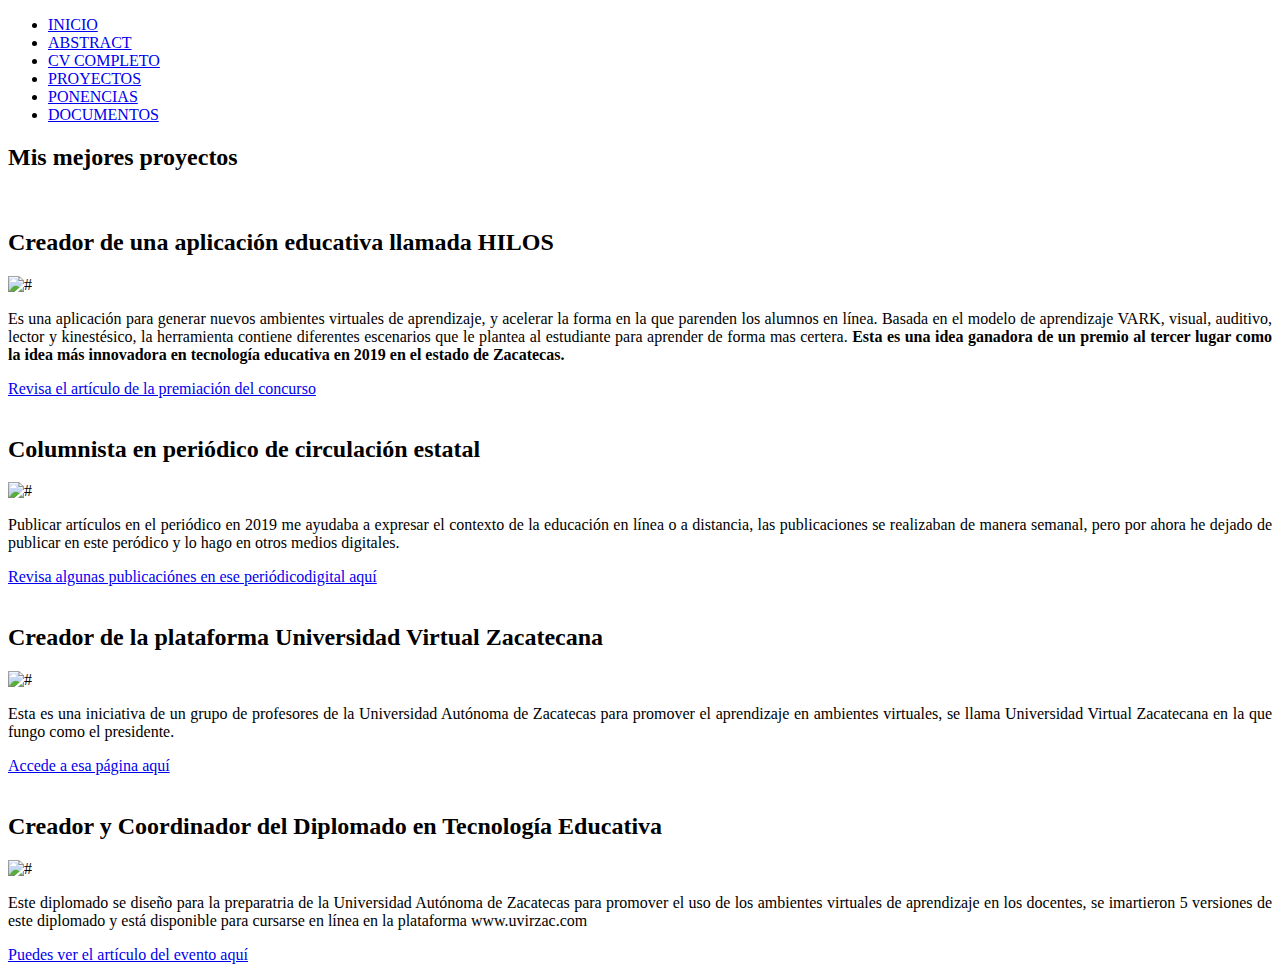
==== proyectos.html @ 9062cfd9 "Add files via upload" ====
<!doctype html>
<html lang="en">

<head>
    <!-- Required meta tags -->
    <meta charset="utf-8">
    <meta name="viewport" content="width=device-width, initial-scale=1, shrink-to-fit=no">
    <title>Proyectos</title>
    <link rel="icon" href="img/favicon.png">
    <!-- Bootstrap CSS -->
    <link rel="stylesheet" href="css/bootstrap.min.css">
    <!-- animate CSS -->
    <link rel="stylesheet" href="css/animate.css">
    <!-- owl carousel CSS -->
    <link rel="stylesheet" href="css/owl.carousel.min.css">
    <!-- themify CSS -->
    <link rel="stylesheet" href="css/themify-icons.css">
    <!-- flaticon CSS -->
    <link rel="stylesheet" href="css/flaticon.css">
    <!-- font awesome CSS -->
    <link rel="stylesheet" href="css/magnific-popup.css">
    <!-- swiper CSS -->
    <link rel="stylesheet" href="css/nice-select.css">
    <link rel="stylesheet" href="css/all.css">
    <!-- style CSS -->
    <link rel="stylesheet" href="css/style.css">
</head>

<body>
    <!--::header part start::-->
    <header class="main_menu home_menu">
        <div class="container">
            <div class="row align-items-center">
                <div class="col-lg-12">
                    <nav class="navbar navbar-expand-lg navbar-light">
                        <div class="collapse navbar-collapse main-menu-item" id="navbarSupportedContent">
                            <ul class="navbar-nav">
                                <li class="nav-item">
                                    <a class="nav-link" href="index.html">INICIO</a>
                                </li>
                                <li class="nav-item">
                                    <a class="nav-link" href="abstract.html">ABSTRACT</a>
                                </li>
                                <li class="nav-item">
                                    <a class="nav-link" href="cvcompleto.html">CV COMPLETO</a>
                                </li>
                                <li class="nav-item">
                                    <a class="nav-link" href="proyectos.html">PROYECTOS</a>
                                </li>
                                <li class="nav-item">
                                    <a class="nav-link" href="ponencias.html">PONENCIAS</a>
                                </li>
                                <li class="nav-item">
                                    <a class="nav-link" href="documentos.html">DOCUMENTOS</a>
                                </li>
                             <!--   <li class="nav-item dropdown">
                                    <a class="nav-link dropdown-toggle" href="blog.html" id="navbarDropdown"
                                        role="button" data-toggle="dropdown" aria-haspopup="true" aria-expanded="false">
                                        Blog
                                    </a>
                                    <div class="dropdown-menu" aria-labelledby="navbarDropdown">
                                        <a class="dropdown-item" href="blog.html"> blog</a>
                                        <a class="dropdown-item" href="single-blog.html">Single blog</a>
                                    </div>
                                </li>
                                <li class="nav-item dropdown">
                                    <a class="nav-link dropdown-toggle" href="blog.html" id="navbarDropdown_1"
                                        role="button" data-toggle="dropdown" aria-haspopup="true" aria-expanded="false">
                                        pages
                                    </a>
                                    <div class="dropdown-menu" aria-labelledby="navbarDropdown_1">
                                        <a class="dropdown-item" href="about.html"> about</a>
                                        <a class="dropdown-item" href="portfolio.html">portfolio</a>
                                        <a class="dropdown-item" href="portfolio_details.html">portfolio details</a>
                                        <a class="dropdown-item" href="elements.html">Elements</a>
                                    </div> 
                                    
                                </li>
                                <li class="nav-item">
                                    <a class="nav-link" href="contact.html"></a>
                                </li>-->
                            </ul>
                        </div>
                        <div class="social_icon">
                            <a href="https://www.facebook.com/danielillopc"><i class="fab fa-facebook-square"></i></a>
                            <a href="https://www.youtube.com/user/danielillopc"><i class="fab fa-youtube"></i></a>
                            <a href="https://twitter.com/Danielillopc"><i class="fab fa-twitter"></i></a>
                            <a href="https://www.linkedin.com/in/daniel-rodriguez-ramos-3a586552"><i class="fab fa-linkedin"></i></a>
                        </div>
                    </nav>
                </div>
            </div>
        </div>
    </header>
    <!-- Header part end-->

    
    <!-- breadcrumb start-->
    <section class="breadcrumb breadcrumb_bg">
        <div class="container">
            <div class="row">
                <div class="col-lg-12">
                    <div class="breadcrumb_iner">
                        <div class="breadcrumb_iner_item">
                            <h2>Mis mejores proyectos</h2>
                        </div>
                    </div>
                </div>
            </div>
        </div>
    </section>
    <!-- breadcrumb start-->
    <br>
    <!-- philosophy part css start -->
    <section class="philosophy_part project_details">
        <div class="container">
            <h2>Creador de una aplicación educativa llamada HILOS</h2>
            <div class="row align-items-center justify-content-between">
                <div class="col-lg-5 col-md-6">
                    <div class="philophy_img">
                        <img src="img/hilos.png" alt="#">
                    </div>
                </div>
                <div class="col-lg-6 col-md-6">
                    <div class="philophy_text">
                        
                        <p ALIGN="justify">Es una aplicación para generar nuevos ambientes virtuales de aprendizaje, y 
                            acelerar la forma en la que parenden los alumnos en línea. Basada en el modelo de aprendizaje VARK, visual, auditivo, lector y kinestésico, la herramienta contiene
                        diferentes escenarios que le plantea al estudiante para aprender de forma mas certera. <b> Esta es una idea ganadora de un premio 
                        al tercer lugar como la idea más innovadora en tecnología educativa en 2019 en el estado de Zacatecas.</b></p>
                           <a href="http://ntrzacatecas.com/2019/12/10/todo-un-exito-la-gran-final-de-startup-zacatecas-2019/">Revisa el artículo de la premiación del concurso</a>                     
                    </div>
                </div>
            </div>
        </div>
    </section>
    <!-- philosophy part end -->
    <br>
     <!-- philosophy part css start -->
     <section class="philosophy_part project_details">
        <div class="container">
            <h2>Columnista en periódico de circulación estatal</h2>
            <div class="row align-items-center justify-content-between">
                <div class="col-lg-5 col-md-6">
                    <div class="philophy_img">
                        <img src="img/ecodiario.png" alt="#">
                    </div>
                </div>
                <div class="col-lg-6 col-md-6">
                    <div class="philophy_text">
                        
                        <p ALIGN="justify">Publicar artículos en el periódico en 2019 me ayudaba a expresar el contexto de la educación en línea o a distancia, las publicaciones se realizaban de manera semanal, pero por ahora he dejado de publicar en este peródico y lo hago en otros medios digitales.</p>
                           <a href="https://www.ecodiario.com.mx/tecnologia-educativa-universidades-virtuales/">Revisa algunas publicaciónes en ese periódicodigital aquí</a>                     
                    </div>
                </div>
            </div>
        </div>
    </section>
    <!-- philosophy part end -->
    <br>
        <!-- philosophy part css start -->
        <section class="philosophy_part project_details">
            <div class="container">
                <h2>Creador de la plataforma Universidad Virtual Zacatecana</h2>
                <div class="row align-items-center justify-content-between">
                    <div class="col-lg-5 col-md-6">
                        <div class="philophy_img">
                            <img src="img/uvirzac.png" alt="#">
                        </div>
                    </div>
                    <div class="col-lg-6 col-md-6">
                        <div class="philophy_text">
                            
                            <p ALIGN="justify">Esta es una iniciativa de un grupo de profesores de la Universidad Autónoma de Zacatecas para promover el aprendizaje en ambientes virtuales, se llama Universidad Virtual Zacatecana en la que fungo como el presidente. </p>
                               <a href="http://www.uvirzac.com">Accede a esa página aquí</a>                     
                        </div>
                    </div>
                </div>
            </div>
        </section>
        <!-- philosophy part end -->
        <br>
        <!-- philosophy part css start -->
        <section class="philosophy_part project_details">
            <div class="container">
                <h2>Creador y Coordinador del Diplomado en Tecnología Educativa</h2>
                <div class="row align-items-center justify-content-between">
                    <div class="col-lg-5 col-md-6">
                        <div class="philophy_img">
                            <img src="img/diplomado.jpg" alt="#">
                        </div>
                    </div>
                    <div class="col-lg-6 col-md-6">
                        <div class="philophy_text">
                            
                            <p ALIGN="justify">Este diplomado se diseño para la preparatria de la Universidad Autónoma de Zacatecas para promover el uso de los ambientes virtuales de aprendizaje en los docentes, se imartieron 5 versiones de este diplomado y está disponible para cursarse en línea en la plataforma www.uvirzac.com </p>
                               <a href="http://uap.uaz.edu.mx/portal/node/202">Puedes ver el artículo del evento aquí</a>                     
                        </div>
                    </div>
                </div>
            </div>
        </section>
        <!-- philosophy part end -->
  

    <!-- jquery plugins here-->
    <script src="js/jquery-1.12.1.min.js"></script>
    <!-- popper js -->
    <script src="js/popper.min.js"></script>
    <!-- bootstrap js -->
    <script src="js/bootstrap.min.js"></script>
    <!-- easing js -->
    <script src="js/jquery.magnific-popup.js"></script>
    <!-- masonry js -->
    <script src="js/masonry.pkgd.js"></script>
    <!-- particles js -->
    <script src="js/owl.carousel.min.js"></script>

    <script src="js/jquery.nice-select.min.js"></script>
    <!-- custom js -->
    <script src="js/custom.js"></script>
</body>

</html>
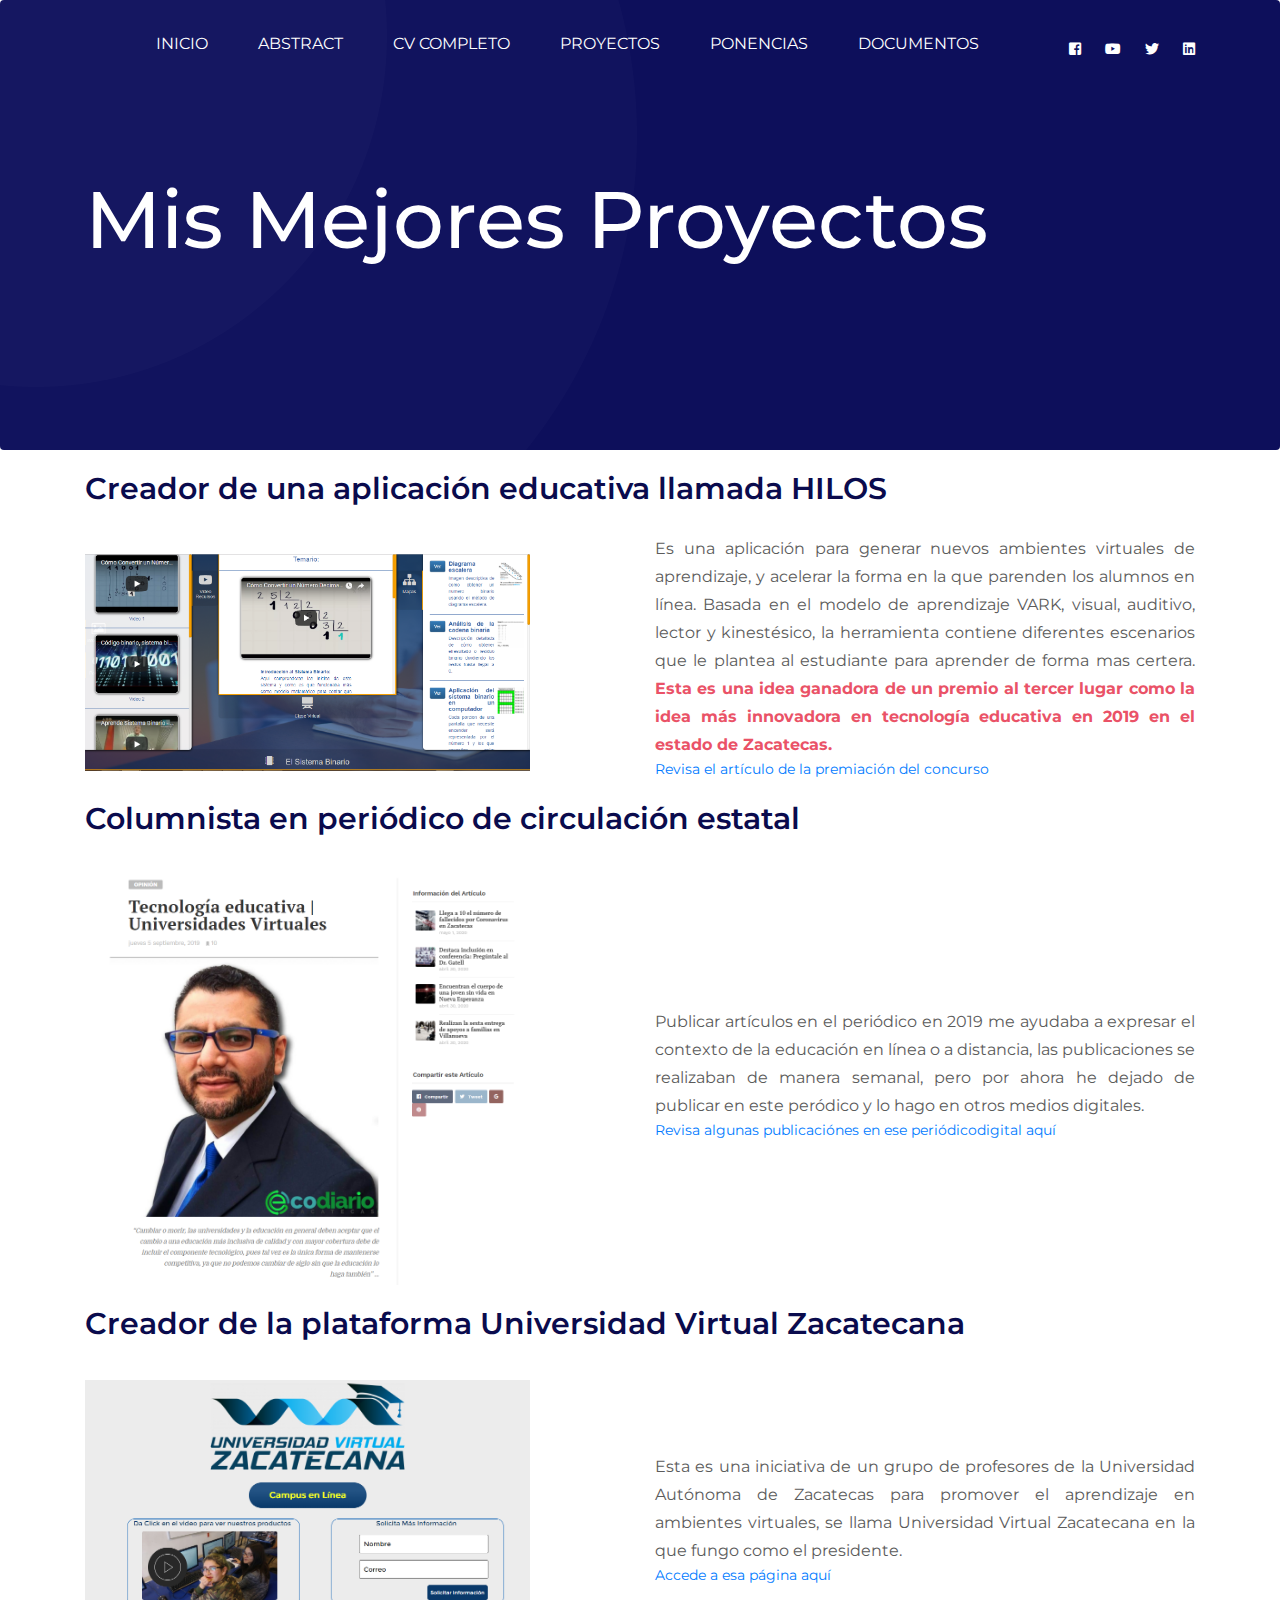
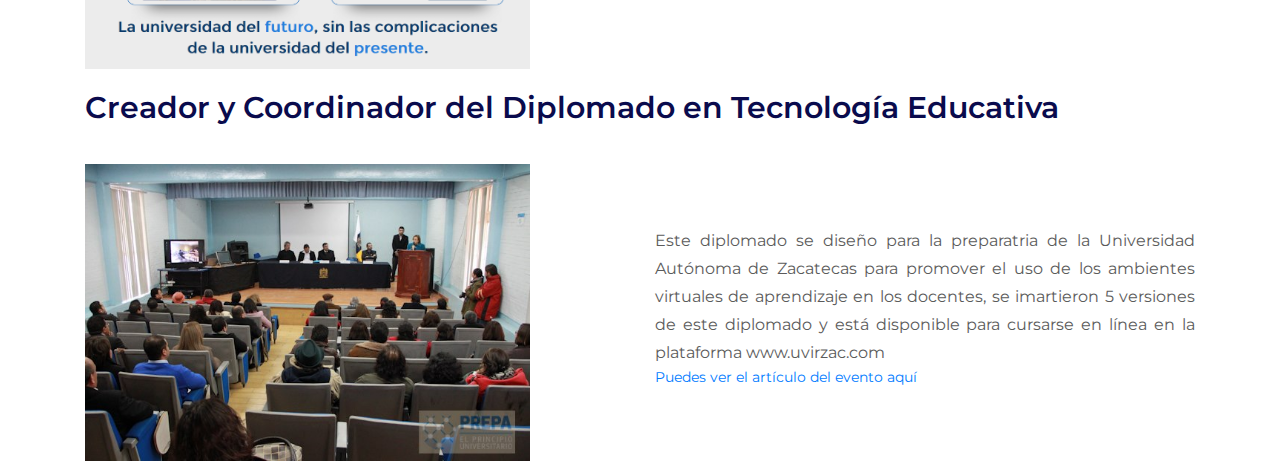
==== commit 13b9c452: "Add files via upload" ====
--- a/proyectos.html
+++ b/proyectos.html
@@ -118,7 +118,7 @@
             <div class="row align-items-center justify-content-between">
                 <div class="col-lg-5 col-md-6">
                     <div class="philophy_img">
-                        <img src="img/hilos.png" alt="#">
+                        <img src="img/hilos.PNG" alt="#">
                     </div>
                 </div>
                 <div class="col-lg-6 col-md-6">
@@ -143,7 +143,7 @@
             <div class="row align-items-center justify-content-between">
                 <div class="col-lg-5 col-md-6">
                     <div class="philophy_img">
-                        <img src="img/ecodiario.png" alt="#">
+                        <img src="img/ecodiario.PNG" alt="#">
                     </div>
                 </div>
                 <div class="col-lg-6 col-md-6">
@@ -165,7 +165,7 @@
                 <div class="row align-items-center justify-content-between">
                     <div class="col-lg-5 col-md-6">
                         <div class="philophy_img">
-                            <img src="img/uvirzac.png" alt="#">
+                            <img src="img/uvirzac.PNG" alt="#">
                         </div>
                     </div>
                     <div class="col-lg-6 col-md-6">
@@ -202,7 +202,7 @@
         </section>
         <!-- philosophy part end -->
   
-
+       
     <!-- jquery plugins here-->
     <script src="js/jquery-1.12.1.min.js"></script>
     <!-- popper js -->
--- a/css/themify-icons.css
+++ b/css/themify-icons.css
@@ -0,0 +1,1081 @@
+@font-face {
+	font-family: 'themify';
+	src:url('../fonts/themify.eot?-fvbane');
+	src:url('../fonts/themify.eot?#iefix-fvbane') format('embedded-opentype'),
+		url('../fonts/themify.woff?-fvbane') format('woff'),
+		url('../fonts/themify.ttf?-fvbane') format('truetype'),
+		url('../fonts/themify.svg?-fvbane#themify') format('svg');
+	font-weight: normal;
+	font-style: normal;
+}
+
+[class^="ti-"], [class*=" ti-"] {
+	font-family: 'themify';
+	speak: none;
+	font-style: normal;
+	font-weight: normal;
+	font-variant: normal;
+	text-transform: none;
+	line-height: 1;
+
+	/* Better Font Rendering =========== */
+	-webkit-font-smoothing: antialiased;
+	-moz-osx-font-smoothing: grayscale;
+}
+
+.ti-wand:before {
+	content: "\e600";
+}
+.ti-volume:before {
+	content: "\e601";
+}
+.ti-user:before {
+	content: "\e602";
+}
+.ti-unlock:before {
+	content: "\e603";
+}
+.ti-unlink:before {
+	content: "\e604";
+}
+.ti-trash:before {
+	content: "\e605";
+}
+.ti-thought:before {
+	content: "\e606";
+}
+.ti-target:before {
+	content: "\e607";
+}
+.ti-tag:before {
+	content: "\e608";
+}
+.ti-tablet:before {
+	content: "\e609";
+}
+.ti-star:before {
+	content: "\e60a";
+}
+.ti-spray:before {
+	content: "\e60b";
+}
+.ti-signal:before {
+	content: "\e60c";
+}
+.ti-shopping-cart:before {
+	content: "\e60d";
+}
+.ti-shopping-cart-full:before {
+	content: "\e60e";
+}
+.ti-settings:before {
+	content: "\e60f";
+}
+.ti-search:before {
+	content: "\e610";
+}
+.ti-zoom-in:before {
+	content: "\e611";
+}
+.ti-zoom-out:before {
+	content: "\e612";
+}
+.ti-cut:before {
+	content: "\e613";
+}
+.ti-ruler:before {
+	content: "\e614";
+}
+.ti-ruler-pencil:before {
+	content: "\e615";
+}
+.ti-ruler-alt:before {
+	content: "\e616";
+}
+.ti-bookmark:before {
+	content: "\e617";
+}
+.ti-bookmark-alt:before {
+	content: "\e618";
+}
+.ti-reload:before {
+	content: "\e619";
+}
+.ti-plus:before {
+	content: "\e61a";
+}
+.ti-pin:before {
+	content: "\e61b";
+}
+.ti-pencil:before {
+	content: "\e61c";
+}
+.ti-pencil-alt:before {
+	content: "\e61d";
+}
+.ti-paint-roller:before {
+	content: "\e61e";
+}
+.ti-paint-bucket:before {
+	content: "\e61f";
+}
+.ti-na:before {
+	content: "\e620";
+}
+.ti-mobile:before {
+	content: "\e621";
+}
+.ti-minus:before {
+	content: "\e622";
+}
+.ti-medall:before {
+	content: "\e623";
+}
+.ti-medall-alt:before {
+	content: "\e624";
+}
+.ti-marker:before {
+	content: "\e625";
+}
+.ti-marker-alt:before {
+	content: "\e626";
+}
+.ti-arrow-up:before {
+	content: "\e627";
+}
+.ti-arrow-right:before {
+	content: "\e628";
+}
+.ti-arrow-left:before {
+	content: "\e629";
+}
+.ti-arrow-down:before {
+	content: "\e62a";
+}
+.ti-lock:before {
+	content: "\e62b";
+}
+.ti-location-arrow:before {
+	content: "\e62c";
+}
+.ti-link:before {
+	content: "\e62d";
+}
+.ti-layout:before {
+	content: "\e62e";
+}
+.ti-layers:before {
+	content: "\e62f";
+}
+.ti-layers-alt:before {
+	content: "\e630";
+}
+.ti-key:before {
+	content: "\e631";
+}
+.ti-import:before {
+	content: "\e632";
+}
+.ti-image:before {
+	content: "\e633";
+}
+.ti-heart:before {
+	content: "\e634";
+}
+.ti-heart-broken:before {
+	content: "\e635";
+}
+.ti-hand-stop:before {
+	content: "\e636";
+}
+.ti-hand-open:before {
+	content: "\e637";
+}
+.ti-hand-drag:before {
+	content: "\e638";
+}
+.ti-folder:before {
+	content: "\e639";
+}
+.ti-flag:before {
+	content: "\e63a";
+}
+.ti-flag-alt:before {
+	content: "\e63b";
+}
+.ti-flag-alt-2:before {
+	content: "\e63c";
+}
+.ti-eye:before {
+	content: "\e63d";
+}
+.ti-export:before {
+	content: "\e63e";
+}
+.ti-exchange-vertical:before {
+	content: "\e63f";
+}
+.ti-desktop:before {
+	content: "\e640";
+}
+.ti-cup:before {
+	content: "\e641";
+}
+.ti-crown:before {
+	content: "\e642";
+}
+.ti-comments:before {
+	content: "\e643";
+}
+.ti-comment:before {
+	content: "\e644";
+}
+.ti-comment-alt:before {
+	content: "\e645";
+}
+.ti-close:before {
+	content: "\e646";
+}
+.ti-clip:before {
+	content: "\e647";
+}
+.ti-angle-up:before {
+	content: "\e648";
+}
+.ti-angle-right:before {
+	content: "\e649";
+}
+.ti-angle-left:before {
+	content: "\e64a";
+}
+.ti-angle-down:before {
+	content: "\e64b";
+}
+.ti-check:before {
+	content: "\e64c";
+}
+.ti-check-box:before {
+	content: "\e64d";
+}
+.ti-camera:before {
+	content: "\e64e";
+}
+.ti-announcement:before {
+	content: "\e64f";
+}
+.ti-brush:before {
+	content: "\e650";
+}
+.ti-briefcase:before {
+	content: "\e651";
+}
+.ti-bolt:before {
+	content: "\e652";
+}
+.ti-bolt-alt:before {
+	content: "\e653";
+}
+.ti-blackboard:before {
+	content: "\e654";
+}
+.ti-bag:before {
+	content: "\e655";
+}
+.ti-move:before {
+	content: "\e656";
+}
+.ti-arrows-vertical:before {
+	content: "\e657";
+}
+.ti-arrows-horizontal:before {
+	content: "\e658";
+}
+.ti-fullscreen:before {
+	content: "\e659";
+}
+.ti-arrow-top-right:before {
+	content: "\e65a";
+}
+.ti-arrow-top-left:before {
+	content: "\e65b";
+}
+.ti-arrow-circle-up:before {
+	content: "\e65c";
+}
+.ti-arrow-circle-right:before {
+	content: "\e65d";
+}
+.ti-arrow-circle-left:before {
+	content: "\e65e";
+}
+.ti-arrow-circle-down:before {
+	content: "\e65f";
+}
+.ti-angle-double-up:before {
+	content: "\e660";
+}
+.ti-angle-double-right:before {
+	content: "\e661";
+}
+.ti-angle-double-left:before {
+	content: "\e662";
+}
+.ti-angle-double-down:before {
+	content: "\e663";
+}
+.ti-zip:before {
+	content: "\e664";
+}
+.ti-world:before {
+	content: "\e665";
+}
+.ti-wheelchair:before {
+	content: "\e666";
+}
+.ti-view-list:before {
+	content: "\e667";
+}
+.ti-view-list-alt:before {
+	content: "\e668";
+}
+.ti-view-grid:before {
+	content: "\e669";
+}
+.ti-uppercase:before {
+	content: "\e66a";
+}
+.ti-upload:before {
+	content: "\e66b";
+}
+.ti-underline:before {
+	content: "\e66c";
+}
+.ti-truck:before {
+	content: "\e66d";
+}
+.ti-timer:before {
+	content: "\e66e";
+}
+.ti-ticket:before {
+	content: "\e66f";
+}
+.ti-thumb-up:before {
+	content: "\e670";
+}
+.ti-thumb-down:before {
+	content: "\e671";
+}
+.ti-text:before {
+	content: "\e672";
+}
+.ti-stats-up:before {
+	content: "\e673";
+}
+.ti-stats-down:before {
+	content: "\e674";
+}
+.ti-split-v:before {
+	content: "\e675";
+}
+.ti-split-h:before {
+	content: "\e676";
+}
+.ti-smallcap:before {
+	content: "\e677";
+}
+.ti-shine:before {
+	content: "\e678";
+}
+.ti-shift-right:before {
+	content: "\e679";
+}
+.ti-shift-left:before {
+	content: "\e67a";
+}
+.ti-shield:before {
+	content: "\e67b";
+}
+.ti-notepad:before {
+	content: "\e67c";
+}
+.ti-server:before {
+	content: "\e67d";
+}
+.ti-quote-right:before {
+	content: "\e67e";
+}
+.ti-quote-left:before {
+	content: "\e67f";
+}
+.ti-pulse:before {
+	content: "\e680";
+}
+.ti-printer:before {
+	content: "\e681";
+}
+.ti-power-off:before {
+	content: "\e682";
+}
+.ti-plug:before {
+	content: "\e683";
+}
+.ti-pie-chart:before {
+	content: "\e684";
+}
+.ti-paragraph:before {
+	content: "\e685";
+}
+.ti-panel:before {
+	content: "\e686";
+}
+.ti-package:before {
+	content: "\e687";
+}
+.ti-music:before {
+	content: "\e688";
+}
+.ti-music-alt:before {
+	content: "\e689";
+}
+.ti-mouse:before {
+	content: "\e68a";
+}
+.ti-mouse-alt:before {
+	content: "\e68b";
+}
+.ti-money:before {
+	content: "\e68c";
+}
+.ti-microphone:before {
+	content: "\e68d";
+}
+.ti-menu:before {
+	content: "\e68e";
+}
+.ti-menu-alt:before {
+	content: "\e68f";
+}
+.ti-map:before {
+	content: "\e690";
+}
+.ti-map-alt:before {
+	content: "\e691";
+}
+.ti-loop:before {
+	content: "\e692";
+}
+.ti-location-pin:before {
+	content: "\e693";
+}
+.ti-list:before {
+	content: "\e694";
+}
+.ti-light-bulb:before {
+	content: "\e695";
+}
+.ti-Italic:before {
+	content: "\e696";
+}
+.ti-info:before {
+	content: "\e697";
+}
+.ti-infinite:before {
+	content: "\e698";
+}
+.ti-id-badge:before {
+	content: "\e699";
+}
+.ti-hummer:before {
+	content: "\e69a";
+}
+.ti-home:before {
+	content: "\e69b";
+}
+.ti-help:before {
+	content: "\e69c";
+}
+.ti-headphone:before {
+	content: "\e69d";
+}
+.ti-harddrives:before {
+	content: "\e69e";
+}
+.ti-harddrive:before {
+	content: "\e69f";
+}
+.ti-gift:before {
+	content: "\e6a0";
+}
+.ti-game:before {
+	content: "\e6a1";
+}
+.ti-filter:before {
+	content: "\e6a2";
+}
+.ti-files:before {
+	content: "\e6a3";
+}
+.ti-file:before {
+	content: "\e6a4";
+}
+.ti-eraser:before {
+	content: "\e6a5";
+}
+.ti-envelope:before {
+	content: "\e6a6";
+}
+.ti-download:before {
+	content: "\e6a7";
+}
+.ti-direction:before {
+	content: "\e6a8";
+}
+.ti-direction-alt:before {
+	content: "\e6a9";
+}
+.ti-dashboard:before {
+	content: "\e6aa";
+}
+.ti-control-stop:before {
+	content: "\e6ab";
+}
+.ti-control-shuffle:before {
+	content: "\e6ac";
+}
+.ti-control-play:before {
+	content: "\e6ad";
+}
+.ti-control-pause:before {
+	content: "\e6ae";
+}
+.ti-control-forward:before {
+	content: "\e6af";
+}
+.ti-control-backward:before {
+	content: "\e6b0";
+}
+.ti-cloud:before {
+	content: "\e6b1";
+}
+.ti-cloud-up:before {
+	content: "\e6b2";
+}
+.ti-cloud-down:before {
+	content: "\e6b3";
+}
+.ti-clipboard:before {
+	content: "\e6b4";
+}
+.ti-car:before {
+	content: "\e6b5";
+}
+.ti-calendar:before {
+	content: "\e6b6";
+}
+.ti-book:before {
+	content: "\e6b7";
+}
+.ti-bell:before {
+	content: "\e6b8";
+}
+.ti-basketball:before {
+	content: "\e6b9";
+}
+.ti-bar-chart:before {
+	content: "\e6ba";
+}
+.ti-bar-chart-alt:before {
+	content: "\e6bb";
+}
+.ti-back-right:before {
+	content: "\e6bc";
+}
+.ti-back-left:before {
+	content: "\e6bd";
+}
+.ti-arrows-corner:before {
+	content: "\e6be";
+}
+.ti-archive:before {
+	content: "\e6bf";
+}
+.ti-anchor:before {
+	content: "\e6c0";
+}
+.ti-align-right:before {
+	content: "\e6c1";
+}
+.ti-align-left:before {
+	content: "\e6c2";
+}
+.ti-align-justify:before {
+	content: "\e6c3";
+}
+.ti-align-center:before {
+	content: "\e6c4";
+}
+.ti-alert:before {
+	content: "\e6c5";
+}
+.ti-alarm-clock:before {
+	content: "\e6c6";
+}
+.ti-agenda:before {
+	content: "\e6c7";
+}
+.ti-write:before {
+	content: "\e6c8";
+}
+.ti-window:before {
+	content: "\e6c9";
+}
+.ti-widgetized:before {
+	content: "\e6ca";
+}
+.ti-widget:before {
+	content: "\e6cb";
+}
+.ti-widget-alt:before {
+	content: "\e6cc";
+}
+.ti-wallet:before {
+	content: "\e6cd";
+}
+.ti-video-clapper:before {
+	content: "\e6ce";
+}
+.ti-video-camera:before {
+	content: "\e6cf";
+}
+.ti-vector:before {
+	content: "\e6d0";
+}
+.ti-themify-logo:before {
+	content: "\e6d1";
+}
+.ti-themify-favicon:before {
+	content: "\e6d2";
+}
+.ti-themify-favicon-alt:before {
+	content: "\e6d3";
+}
+.ti-support:before {
+	content: "\e6d4";
+}
+.ti-stamp:before {
+	content: "\e6d5";
+}
+.ti-split-v-alt:before {
+	content: "\e6d6";
+}
+.ti-slice:before {
+	content: "\e6d7";
+}
+.ti-shortcode:before {
+	content: "\e6d8";
+}
+.ti-shift-right-alt:before {
+	content: "\e6d9";
+}
+.ti-shift-left-alt:before {
+	content: "\e6da";
+}
+.ti-ruler-alt-2:before {
+	content: "\e6db";
+}
+.ti-receipt:before {
+	content: "\e6dc";
+}
+.ti-pin2:before {
+	content: "\e6dd";
+}
+.ti-pin-alt:before {
+	content: "\e6de";
+}
+.ti-pencil-alt2:before {
+	content: "\e6df";
+}
+.ti-palette:before {
+	content: "\e6e0";
+}
+.ti-more:before {
+	content: "\e6e1";
+}
+.ti-more-alt:before {
+	content: "\e6e2";
+}
+.ti-microphone-alt:before {
+	content: "\e6e3";
+}
+.ti-magnet:before {
+	content: "\e6e4";
+}
+.ti-line-double:before {
+	content: "\e6e5";
+}
+.ti-line-dotted:before {
+	content: "\e6e6";
+}
+.ti-line-dashed:before {
+	content: "\e6e7";
+}
+.ti-layout-width-full:before {
+	content: "\e6e8";
+}
+.ti-layout-width-default:before {
+	content: "\e6e9";
+}
+.ti-layout-width-default-alt:before {
+	content: "\e6ea";
+}
+.ti-layout-tab:before {
+	content: "\e6eb";
+}
+.ti-layout-tab-window:before {
+	content: "\e6ec";
+}
+.ti-layout-tab-v:before {
+	content: "\e6ed";
+}
+.ti-layout-tab-min:before {
+	content: "\e6ee";
+}
+.ti-layout-slider:before {
+	content: "\e6ef";
+}
+.ti-layout-slider-alt:before {
+	content: "\e6f0";
+}
+.ti-layout-sidebar-right:before {
+	content: "\e6f1";
+}
+.ti-layout-sidebar-none:before {
+	content: "\e6f2";
+}
+.ti-layout-sidebar-left:before {
+	content: "\e6f3";
+}
+.ti-layout-placeholder:before {
+	content: "\e6f4";
+}
+.ti-layout-menu:before {
+	content: "\e6f5";
+}
+.ti-layout-menu-v:before {
+	content: "\e6f6";
+}
+.ti-layout-menu-separated:before {
+	content: "\e6f7";
+}
+.ti-layout-menu-full:before {
+	content: "\e6f8";
+}
+.ti-layout-media-right-alt:before {
+	content: "\e6f9";
+}
+.ti-layout-media-right:before {
+	content: "\e6fa";
+}
+.ti-layout-media-overlay:before {
+	content: "\e6fb";
+}
+.ti-layout-media-overlay-alt:before {
+	content: "\e6fc";
+}
+.ti-layout-media-overlay-alt-2:before {
+	content: "\e6fd";
+}
+.ti-layout-media-left-alt:before {
+	content: "\e6fe";
+}
+.ti-layout-media-left:before {
+	content: "\e6ff";
+}
+.ti-layout-media-center-alt:before {
+	content: "\e700";
+}
+.ti-layout-media-center:before {
+	content: "\e701";
+}
+.ti-layout-list-thumb:before {
+	content: "\e702";
+}
+.ti-layout-list-thumb-alt:before {
+	content: "\e703";
+}
+.ti-layout-list-post:before {
+	content: "\e704";
+}
+.ti-layout-list-large-image:before {
+	content: "\e705";
+}
+.ti-layout-line-solid:before {
+	content: "\e706";
+}
+.ti-layout-grid4:before {
+	content: "\e707";
+}
+.ti-layout-grid3:before {
+	content: "\e708";
+}
+.ti-layout-grid2:before {
+	content: "\e709";
+}
+.ti-layout-grid2-thumb:before {
+	content: "\e70a";
+}
+.ti-layout-cta-right:before {
+	content: "\e70b";
+}
+.ti-layout-cta-left:before {
+	content: "\e70c";
+}
+.ti-layout-cta-center:before {
+	content: "\e70d";
+}
+.ti-layout-cta-btn-right:before {
+	content: "\e70e";
+}
+.ti-layout-cta-btn-left:before {
+	content: "\e70f";
+}
+.ti-layout-column4:before {
+	content: "\e710";
+}
+.ti-layout-column3:before {
+	content: "\e711";
+}
+.ti-layout-column2:before {
+	content: "\e712";
+}
+.ti-layout-accordion-separated:before {
+	content: "\e713";
+}
+.ti-layout-accordion-merged:before {
+	content: "\e714";
+}
+.ti-layout-accordion-list:before {
+	content: "\e715";
+}
+.ti-ink-pen:before {
+	content: "\e716";
+}
+.ti-info-alt:before {
+	content: "\e717";
+}
+.ti-help-alt:before {
+	content: "\e718";
+}
+.ti-headphone-alt:before {
+	content: "\e719";
+}
+.ti-hand-point-up:before {
+	content: "\e71a";
+}
+.ti-hand-point-right:before {
+	content: "\e71b";
+}
+.ti-hand-point-left:before {
+	content: "\e71c";
+}
+.ti-hand-point-down:before {
+	content: "\e71d";
+}
+.ti-gallery:before {
+	content: "\e71e";
+}
+.ti-face-smile:before {
+	content: "\e71f";
+}
+.ti-face-sad:before {
+	content: "\e720";
+}
+.ti-credit-card:before {
+	content: "\e721";
+}
+.ti-control-skip-forward:before {
+	content: "\e722";
+}
+.ti-control-skip-backward:before {
+	content: "\e723";
+}
+.ti-control-record:before {
+	content: "\e724";
+}
+.ti-control-eject:before {
+	content: "\e725";
+}
+.ti-comments-smiley:before {
+	content: "\e726";
+}
+.ti-brush-alt:before {
+	content: "\e727";
+}
+.ti-youtube:before {
+	content: "\e728";
+}
+.ti-vimeo:before {
+	content: "\e729";
+}
+.ti-twitter:before {
+	content: "\e72a";
+}
+.ti-time:before {
+	content: "\e72b";
+}
+.ti-tumblr:before {
+	content: "\e72c";
+}
+.ti-skype:before {
+	content: "\e72d";
+}
+.ti-share:before {
+	content: "\e72e";
+}
+.ti-share-alt:before {
+	content: "\e72f";
+}
+.ti-rocket:before {
+	content: "\e730";
+}
+.ti-pinterest:before {
+	content: "\e731";
+}
+.ti-new-window:before {
+	content: "\e732";
+}
+.ti-microsoft:before {
+	content: "\e733";
+}
+.ti-list-ol:before {
+	content: "\e734";
+}
+.ti-linkedin:before {
+	content: "\e735";
+}
+.ti-layout-sidebar-2:before {
+	content: "\e736";
+}
+.ti-layout-grid4-alt:before {
+	content: "\e737";
+}
+.ti-layout-grid3-alt:before {
+	content: "\e738";
+}
+.ti-layout-grid2-alt:before {
+	content: "\e739";
+}
+.ti-layout-column4-alt:before {
+	content: "\e73a";
+}
+.ti-layout-column3-alt:before {
+	content: "\e73b";
+}
+.ti-layout-column2-alt:before {
+	content: "\e73c";
+}
+.ti-instagram:before {
+	content: "\e73d";
+}
+.ti-google:before {
+	content: "\e73e";
+}
+.ti-github:before {
+	content: "\e73f";
+}
+.ti-flickr:before {
+	content: "\e740";
+}
+.ti-facebook:before {
+	content: "\e741";
+}
+.ti-dropbox:before {
+	content: "\e742";
+}
+.ti-dribbble:before {
+	content: "\e743";
+}
+.ti-apple:before {
+	content: "\e744";
+}
+.ti-android:before {
+	content: "\e745";
+}
+.ti-save:before {
+	content: "\e746";
+}
+.ti-save-alt:before {
+	content: "\e747";
+}
+.ti-yahoo:before {
+	content: "\e748";
+}
+.ti-wordpress:before {
+	content: "\e749";
+}
+.ti-vimeo-alt:before {
+	content: "\e74a";
+}
+.ti-twitter-alt:before {
+	content: "\e74b";
+}
+.ti-tumblr-alt:before {
+	content: "\e74c";
+}
+.ti-trello:before {
+	content: "\e74d";
+}
+.ti-stack-overflow:before {
+	content: "\e74e";
+}
+.ti-soundcloud:before {
+	content: "\e74f";
+}
+.ti-sharethis:before {
+	content: "\e750";
+}
+.ti-sharethis-alt:before {
+	content: "\e751";
+}
+.ti-reddit:before {
+	content: "\e752";
+}
+.ti-pinterest-alt:before {
+	content: "\e753";
+}
+.ti-microsoft-alt:before {
+	content: "\e754";
+}
+.ti-linux:before {
+	content: "\e755";
+}
+.ti-jsfiddle:before {
+	content: "\e756";
+}
+.ti-joomla:before {
+	content: "\e757";
+}
+.ti-html5:before {
+	content: "\e758";
+}
+.ti-flickr-alt:before {
+	content: "\e759";
+}
+.ti-email:before {
+	content: "\e75a";
+}
+.ti-drupal:before {
+	content: "\e75b";
+}
+.ti-dropbox-alt:before {
+	content: "\e75c";
+}
+.ti-css3:before {
+	content: "\e75d";
+}
+.ti-rss:before {
+	content: "\e75e";
+}
+.ti-rss-alt:before {
+	content: "\e75f";
+}
--- a/css/flaticon.css
+++ b/css/flaticon.css
@@ -0,0 +1,33 @@
+	/*
+  	Flaticon icon font: Flaticon
+  	Creation date: 23/07/2019 12:47
+  	*/
+
+@font-face {
+  font-family: "Flaticon";
+  src: url("../fonts/Flaticon.eot");
+  src: url("../fonts/Flaticon.eot?#iefix") format("embedded-opentype"),
+       url("../fonts/Flaticon.woff2") format("woff2"),
+       url("../fonts/Flaticon.woff") format("woff"),
+       url("../fonts/Flaticon.ttf") format("truetype"),
+       url("../fonts/Flaticon.svg#Flaticon") format("svg");
+  font-weight: normal;
+  font-style: normal;
+}
+
+@media screen and (-webkit-min-device-pixel-ratio:0) {
+  @font-face {
+    font-family: "Flaticon";
+    src: url("./Flaticon.svg#Flaticon") format("svg");
+  }
+}
+
+[class^="flaticon-"]:before, [class*=" flaticon-"]:before,
+[class^="flaticon-"]:after, [class*=" flaticon-"]:after {   
+  font-family: Flaticon;
+  font-style: normal;
+}
+
+.flaticon-layers:before { content: "\f100"; }
+.flaticon-design:before { content: "\f101"; }
+.flaticon-speaker:before { content: "\f102"; }--- a/css/nice-select.css
+++ b/css/nice-select.css
@@ -0,0 +1,138 @@
+.nice-select {
+  -webkit-tap-highlight-color: transparent;
+  background-color: #fff;
+  border-radius: 5px;
+  border: solid 1px #e8e8e8;
+  box-sizing: border-box;
+  clear: both;
+  cursor: pointer;
+  display: block;
+  float: left;
+  font-family: inherit;
+  font-size: 14px;
+  font-weight: normal;
+  height: 42px;
+  line-height: 40px;
+  outline: none;
+  padding-left: 18px;
+  padding-right: 30px;
+  position: relative;
+  text-align: left !important;
+  -webkit-transition: all 0.2s ease-in-out;
+  transition: all 0.2s ease-in-out;
+  -webkit-user-select: none;
+     -moz-user-select: none;
+      -ms-user-select: none;
+          user-select: none;
+  white-space: nowrap;
+  width: auto; }
+  .nice-select:hover {
+    border-color: #dbdbdb; }
+  .nice-select:active, .nice-select.open, .nice-select:focus {
+    border-color: #999; }
+  .nice-select:after {
+    border-bottom: 2px solid #999;
+    border-right: 2px solid #999;
+    content: '';
+    display: block;
+    height: 10px;
+    margin-top: -4px;
+    pointer-events: none;
+    position: absolute;
+    right: 12px;
+    top: 50%;
+    -webkit-transform-origin: 66% 66%;
+        -ms-transform-origin: 66% 66%;
+            transform-origin: 66% 66%;
+    -webkit-transform: rotate(45deg);
+        -ms-transform: rotate(45deg);
+            transform: rotate(45deg);
+    -webkit-transition: all 0.15s ease-in-out;
+    transition: all 0.15s ease-in-out;
+    width: 10px; }
+  .nice-select.open:after {
+    -webkit-transform: rotate(-135deg);
+        -ms-transform: rotate(-135deg);
+            transform: rotate(-135deg); }
+  .nice-select.open .list {
+    opacity: 1;
+    pointer-events: auto;
+    -webkit-transform: scale(1) translateY(0);
+        -ms-transform: scale(1) translateY(0);
+            transform: scale(1) translateY(0); }
+  .nice-select.disabled {
+    border-color: #ededed;
+    color: #999;
+    pointer-events: none; }
+    .nice-select.disabled:after {
+      border-color: #cccccc; }
+  .nice-select.wide {
+    width: 100%; }
+    .nice-select.wide .list {
+      left: 0 !important;
+      right: 0 !important; }
+  .nice-select.right {
+    float: right; }
+    .nice-select.right .list {
+      left: auto;
+      right: 0; }
+  .nice-select.small {
+    font-size: 12px;
+    height: 36px;
+    line-height: 34px; }
+    .nice-select.small:after {
+      height: 4px;
+      width: 4px; }
+    .nice-select.small .option {
+      line-height: 34px;
+      min-height: 34px; }
+  .nice-select .list {
+    background-color: #fff;
+    border-radius: 5px;
+    box-shadow: 0 0 0 1px rgba(68, 68, 68, 0.11);
+    box-sizing: border-box;
+    margin-top: 4px;
+    opacity: 0;
+    overflow: hidden;
+    padding: 0;
+    pointer-events: none;
+    position: absolute;
+    top: 100%;
+    left: 0;
+    -webkit-transform-origin: 50% 0;
+        -ms-transform-origin: 50% 0;
+            transform-origin: 50% 0;
+    -webkit-transform: scale(0.75) translateY(-21px);
+        -ms-transform: scale(0.75) translateY(-21px);
+            transform: scale(0.75) translateY(-21px);
+    -webkit-transition: all 0.2s cubic-bezier(0.5, 0, 0, 1.25), opacity 0.15s ease-out;
+    transition: all 0.2s cubic-bezier(0.5, 0, 0, 1.25), opacity 0.15s ease-out;
+    z-index: 9; }
+    .nice-select .list:hover .option:not(:hover) {
+      background-color: transparent !important; }
+  .nice-select .option {
+    cursor: pointer;
+    font-weight: 400;
+    line-height: 40px;
+    list-style: none;
+    min-height: 40px;
+    outline: none;
+    padding-left: 18px;
+    padding-right: 29px;
+    text-align: left;
+    -webkit-transition: all 0.2s;
+    transition: all 0.2s; }
+    .nice-select .option:hover, .nice-select .option.focus, .nice-select .option.selected.focus {
+      background-color: #f6f6f6; }
+    .nice-select .option.selected {
+      font-weight: bold; }
+    .nice-select .option.disabled {
+      background-color: transparent;
+      color: #999;
+      cursor: default; }
+
+.no-csspointerevents .nice-select .list {
+  display: none; }
+
+.no-csspointerevents .nice-select.open .list {
+  display: block; }
--- a/css/all.css
+++ b/css/all.css
@@ -0,0 +1,4329 @@
+/*!
+ * Font Awesome Free 5.8.1 by @fontawesome - https://fontawesome.com
+ * License - https://fontawesome.com/license/free (Icons: CC BY 4.0, Fonts: SIL OFL 1.1, Code: MIT License)
+ */
+.fa,
+.fas,
+.far,
+.fal,
+.fab {
+  -moz-osx-font-smoothing: grayscale;
+  -webkit-font-smoothing: antialiased;
+  display: inline-block;
+  font-style: normal;
+  font-variant: normal;
+  text-rendering: auto;
+  line-height: 1; }
+
+.fa-lg {
+  font-size: 1.33333em;
+  line-height: 0.75em;
+  vertical-align: -.0667em; }
+
+.fa-xs {
+  font-size: .75em; }
+
+.fa-sm {
+  font-size: .875em; }
+
+.fa-1x {
+  font-size: 1em; }
+
+.fa-2x {
+  font-size: 2em; }
+
+.fa-3x {
+  font-size: 3em; }
+
+.fa-4x {
+  font-size: 4em; }
+
+.fa-5x {
+  font-size: 5em; }
+
+.fa-6x {
+  font-size: 6em; }
+
+.fa-7x {
+  font-size: 7em; }
+
+.fa-8x {
+  font-size: 8em; }
+
+.fa-9x {
+  font-size: 9em; }
+
+.fa-10x {
+  font-size: 10em; }
+
+.fa-fw {
+  text-align: center;
+  width: 1.25em; }
+
+.fa-ul {
+  list-style-type: none;
+  margin-left: 2.5em;
+  padding-left: 0; }
+  .fa-ul > li {
+    position: relative; }
+
+.fa-li {
+  left: -2em;
+  position: absolute;
+  text-align: center;
+  width: 2em;
+  line-height: inherit; }
+
+.fa-border {
+  border: solid 0.08em #eee;
+  border-radius: .1em;
+  padding: .2em .25em .15em; }
+
+.fa-pull-left {
+  float: left; }
+
+.fa-pull-right {
+  float: right; }
+
+.fa.fa-pull-left,
+.fas.fa-pull-left,
+.far.fa-pull-left,
+.fal.fa-pull-left,
+.fab.fa-pull-left {
+  margin-right: .3em; }
+
+.fa.fa-pull-right,
+.fas.fa-pull-right,
+.far.fa-pull-right,
+.fal.fa-pull-right,
+.fab.fa-pull-right {
+  margin-left: .3em; }
+
+.fa-spin {
+  -webkit-animation: fa-spin 2s infinite linear;
+          animation: fa-spin 2s infinite linear; }
+
+.fa-pulse {
+  -webkit-animation: fa-spin 1s infinite steps(8);
+          animation: fa-spin 1s infinite steps(8); }
+
+@-webkit-keyframes fa-spin {
+  0% {
+    -webkit-transform: rotate(0deg);
+            transform: rotate(0deg); }
+  100% {
+    -webkit-transform: rotate(360deg);
+            transform: rotate(360deg); } }
+
+@keyframes fa-spin {
+  0% {
+    -webkit-transform: rotate(0deg);
+            transform: rotate(0deg); }
+  100% {
+    -webkit-transform: rotate(360deg);
+            transform: rotate(360deg); } }
+
+.fa-rotate-90 {
+  -ms-filter: "progid:DXImageTransform.Microsoft.BasicImage(rotation=1)";
+  -webkit-transform: rotate(90deg);
+          transform: rotate(90deg); }
+
+.fa-rotate-180 {
+  -ms-filter: "progid:DXImageTransform.Microsoft.BasicImage(rotation=2)";
+  -webkit-transform: rotate(180deg);
+          transform: rotate(180deg); }
+
+.fa-rotate-270 {
+  -ms-filter: "progid:DXImageTransform.Microsoft.BasicImage(rotation=3)";
+  -webkit-transform: rotate(270deg);
+          transform: rotate(270deg); }
+
+.fa-flip-horizontal {
+  -ms-filter: "progid:DXImageTransform.Microsoft.BasicImage(rotation=0, mirror=1)";
+  -webkit-transform: scale(-1, 1);
+          transform: scale(-1, 1); }
+
+.fa-flip-vertical {
+  -ms-filter: "progid:DXImageTransform.Microsoft.BasicImage(rotation=2, mirror=1)";
+  -webkit-transform: scale(1, -1);
+          transform: scale(1, -1); }
+
+.fa-flip-both, .fa-flip-horizontal.fa-flip-vertical {
+  -ms-filter: "progid:DXImageTransform.Microsoft.BasicImage(rotation=2, mirror=1)";
+  -webkit-transform: scale(-1, -1);
+          transform: scale(-1, -1); }
+
+:root .fa-rotate-90,
+:root .fa-rotate-180,
+:root .fa-rotate-270,
+:root .fa-flip-horizontal,
+:root .fa-flip-vertical,
+:root .fa-flip-both {
+  -webkit-filter: none;
+          filter: none; }
+
+.fa-stack {
+  display: inline-block;
+  height: 2em;
+  line-height: 2em;
+  position: relative;
+  vertical-align: middle;
+  width: 2.5em; }
+
+.fa-stack-1x,
+.fa-stack-2x {
+  left: 0;
+  position: absolute;
+  text-align: center;
+  width: 100%; }
+
+.fa-stack-1x {
+  line-height: inherit; }
+
+.fa-stack-2x {
+  font-size: 2em; }
+
+.fa-inverse {
+  color: #fff; }
+
+/* Font Awesome uses the Unicode Private Use Area (PUA) to ensure screen
+readers do not read off random characters that represent icons */
+.fa-500px:before {
+  content: "\f26e"; }
+
+.fa-accessible-icon:before {
+  content: "\f368"; }
+
+.fa-accusoft:before {
+  content: "\f369"; }
+
+.fa-acquisitions-incorporated:before {
+  content: "\f6af"; }
+
+.fa-ad:before {
+  content: "\f641"; }
+
+.fa-address-book:before {
+  content: "\f2b9"; }
+
+.fa-address-card:before {
+  content: "\f2bb"; }
+
+.fa-adjust:before {
+  content: "\f042"; }
+
+.fa-adn:before {
+  content: "\f170"; }
+
+.fa-adobe:before {
+  content: "\f778"; }
+
+.fa-adversal:before {
+  content: "\f36a"; }
+
+.fa-affiliatetheme:before {
+  content: "\f36b"; }
+
+.fa-air-freshener:before {
+  content: "\f5d0"; }
+
+.fa-airbnb:before {
+  content: "\f834"; }
+
+.fa-algolia:before {
+  content: "\f36c"; }
+
+.fa-align-center:before {
+  content: "\f037"; }
+
+.fa-align-justify:before {
+  content: "\f039"; }
+
+.fa-align-left:before {
+  content: "\f036"; }
+
+.fa-align-right:before {
+  content: "\f038"; }
+
+.fa-alipay:before {
+  content: "\f642"; }
+
+.fa-allergies:before {
+  content: "\f461"; }
+
+.fa-amazon:before {
+  content: "\f270"; }
+
+.fa-amazon-pay:before {
+  content: "\f42c"; }
+
+.fa-ambulance:before {
+  content: "\f0f9"; }
+
+.fa-american-sign-language-interpreting:before {
+  content: "\f2a3"; }
+
+.fa-amilia:before {
+  content: "\f36d"; }
+
+.fa-anchor:before {
+  content: "\f13d"; }
+
+.fa-android:before {
+  content: "\f17b"; }
+
+.fa-angellist:before {
+  content: "\f209"; }
+
+.fa-angle-double-down:before {
+  content: "\f103"; }
+
+.fa-angle-double-left:before {
+  content: "\f100"; }
+
+.fa-angle-double-right:before {
+  content: "\f101"; }
+
+.fa-angle-double-up:before {
+  content: "\f102"; }
+
+.fa-angle-down:before {
+  content: "\f107"; }
+
+.fa-angle-left:before {
+  content: "\f104"; }
+
+.fa-angle-right:before {
+  content: "\f105"; }
+
+.fa-angle-up:before {
+  content: "\f106"; }
+
+.fa-angry:before {
+  content: "\f556"; }
+
+.fa-angrycreative:before {
+  content: "\f36e"; }
+
+.fa-angular:before {
+  content: "\f420"; }
+
+.fa-ankh:before {
+  content: "\f644"; }
+
+.fa-app-store:before {
+  content: "\f36f"; }
+
+.fa-app-store-ios:before {
+  content: "\f370"; }
+
+.fa-apper:before {
+  content: "\f371"; }
+
+.fa-apple:before {
+  content: "\f179"; }
+
+.fa-apple-alt:before {
+  content: "\f5d1"; }
+
+.fa-apple-pay:before {
+  content: "\f415"; }
+
+.fa-archive:before {
+  content: "\f187"; }
+
+.fa-archway:before {
+  content: "\f557"; }
+
+.fa-arrow-alt-circle-down:before {
+  content: "\f358"; }
+
+.fa-arrow-alt-circle-left:before {
+  content: "\f359"; }
+
+.fa-arrow-alt-circle-right:before {
+  content: "\f35a"; }
+
+.fa-arrow-alt-circle-up:before {
+  content: "\f35b"; }
+
+.fa-arrow-circle-down:before {
+  content: "\f0ab"; }
+
+.fa-arrow-circle-left:before {
+  content: "\f0a8"; }
+
+.fa-arrow-circle-right:before {
+  content: "\f0a9"; }
+
+.fa-arrow-circle-up:before {
+  content: "\f0aa"; }
+
+.fa-arrow-down:before {
+  content: "\f063"; }
+
+.fa-arrow-left:before {
+  content: "\f060"; }
+
+.fa-arrow-right:before {
+  content: "\f061"; }
+
+.fa-arrow-up:before {
+  content: "\f062"; }
+
+.fa-arrows-alt:before {
+  content: "\f0b2"; }
+
+.fa-arrows-alt-h:before {
+  content: "\f337"; }
+
+.fa-arrows-alt-v:before {
+  content: "\f338"; }
+
+.fa-artstation:before {
+  content: "\f77a"; }
+
+.fa-assistive-listening-systems:before {
+  content: "\f2a2"; }
+
+.fa-asterisk:before {
+  content: "\f069"; }
+
+.fa-asymmetrik:before {
+  content: "\f372"; }
+
+.fa-at:before {
+  content: "\f1fa"; }
+
+.fa-atlas:before {
+  content: "\f558"; }
+
+.fa-atlassian:before {
+  content: "\f77b"; }
+
+.fa-atom:before {
+  content: "\f5d2"; }
+
+.fa-audible:before {
+  content: "\f373"; }
+
+.fa-audio-description:before {
+  content: "\f29e"; }
+
+.fa-autoprefixer:before {
+  content: "\f41c"; }
+
+.fa-avianex:before {
+  content: "\f374"; }
+
+.fa-aviato:before {
+  content: "\f421"; }
+
+.fa-award:before {
+  content: "\f559"; }
+
+.fa-aws:before {
+  content: "\f375"; }
+
+.fa-baby:before {
+  content: "\f77c"; }
+
+.fa-baby-carriage:before {
+  content: "\f77d"; }
+
+.fa-backspace:before {
+  content: "\f55a"; }
+
+.fa-backward:before {
+  content: "\f04a"; }
+
+.fa-bacon:before {
+  content: "\f7e5"; }
+
+.fa-balance-scale:before {
+  content: "\f24e"; }
+
+.fa-ban:before {
+  content: "\f05e"; }
+
+.fa-band-aid:before {
+  content: "\f462"; }
+
+.fa-bandcamp:before {
+  content: "\f2d5"; }
+
+.fa-barcode:before {
+  content: "\f02a"; }
+
+.fa-bars:before {
+  content: "\f0c9"; }
+
+.fa-baseball-ball:before {
+  content: "\f433"; }
+
+.fa-basketball-ball:before {
+  content: "\f434"; }
+
+.fa-bath:before {
+  content: "\f2cd"; }
+
+.fa-battery-empty:before {
+  content: "\f244"; }
+
+.fa-battery-full:before {
+  content: "\f240"; }
+
+.fa-battery-half:before {
+  content: "\f242"; }
+
+.fa-battery-quarter:before {
+  content: "\f243"; }
+
+.fa-battery-three-quarters:before {
+  content: "\f241"; }
+
+.fa-battle-net:before {
+  content: "\f835"; }
+
+.fa-bed:before {
+  content: "\f236"; }
+
+.fa-beer:before {
+  content: "\f0fc"; }
+
+.fa-behance:before {
+  content: "\f1b4"; }
+
+.fa-behance-square:before {
+  content: "\f1b5"; }
+
+.fa-bell:before {
+  content: "\f0f3"; }
+
+.fa-bell-slash:before {
+  content: "\f1f6"; }
+
+.fa-bezier-curve:before {
+  content: "\f55b"; }
+
+.fa-bible:before {
+  content: "\f647"; }
+
+.fa-bicycle:before {
+  content: "\f206"; }
+
+.fa-bimobject:before {
+  content: "\f378"; }
+
+.fa-binoculars:before {
+  content: "\f1e5"; }
+
+.fa-biohazard:before {
+  content: "\f780"; }
+
+.fa-birthday-cake:before {
+  content: "\f1fd"; }
+
+.fa-bitbucket:before {
+  content: "\f171"; }
+
+.fa-bitcoin:before {
+  content: "\f379"; }
+
+.fa-bity:before {
+  content: "\f37a"; }
+
+.fa-black-tie:before {
+  content: "\f27e"; }
+
+.fa-blackberry:before {
+  content: "\f37b"; }
+
+.fa-blender:before {
+  content: "\f517"; }
+
+.fa-blender-phone:before {
+  content: "\f6b6"; }
+
+.fa-blind:before {
+  content: "\f29d"; }
+
+.fa-blog:before {
+  content: "\f781"; }
+
+.fa-blogger:before {
+  content: "\f37c"; }
+
+.fa-blogger-b:before {
+  content: "\f37d"; }
+
+.fa-bluetooth:before {
+  content: "\f293"; }
+
+.fa-bluetooth-b:before {
+  content: "\f294"; }
+
+.fa-bold:before {
+  content: "\f032"; }
+
+.fa-bolt:before {
+  content: "\f0e7"; }
+
+.fa-bomb:before {
+  content: "\f1e2"; }
+
+.fa-bone:before {
+  content: "\f5d7"; }
+
+.fa-bong:before {
+  content: "\f55c"; }
+
+.fa-book:before {
+  content: "\f02d"; }
+
+.fa-book-dead:before {
+  content: "\f6b7"; }
+
+.fa-book-medical:before {
+  content: "\f7e6"; }
+
+.fa-book-open:before {
+  content: "\f518"; }
+
+.fa-book-reader:before {
+  content: "\f5da"; }
+
+.fa-bookmark:before {
+  content: "\f02e"; }
+
+.fa-bootstrap:before {
+  content: "\f836"; }
+
+.fa-bowling-ball:before {
+  content: "\f436"; }
+
+.fa-box:before {
+  content: "\f466"; }
+
+.fa-box-open:before {
+  content: "\f49e"; }
+
+.fa-boxes:before {
+  content: "\f468"; }
+
+.fa-braille:before {
+  content: "\f2a1"; }
+
+.fa-brain:before {
+  content: "\f5dc"; }
+
+.fa-bread-slice:before {
+  content: "\f7ec"; }
+
+.fa-briefcase:before {
+  content: "\f0b1"; }
+
+.fa-briefcase-medical:before {
+  content: "\f469"; }
+
+.fa-broadcast-tower:before {
+  content: "\f519"; }
+
+.fa-broom:before {
+  content: "\f51a"; }
+
+.fa-brush:before {
+  content: "\f55d"; }
+
+.fa-btc:before {
+  content: "\f15a"; }
+
+.fa-buffer:before {
+  content: "\f837"; }
+
+.fa-bug:before {
+  content: "\f188"; }
+
+.fa-building:before {
+  content: "\f1ad"; }
+
+.fa-bullhorn:before {
+  content: "\f0a1"; }
+
+.fa-bullseye:before {
+  content: "\f140"; }
+
+.fa-burn:before {
+  content: "\f46a"; }
+
+.fa-buromobelexperte:before {
+  content: "\f37f"; }
+
+.fa-bus:before {
+  content: "\f207"; }
+
+.fa-bus-alt:before {
+  content: "\f55e"; }
+
+.fa-business-time:before {
+  content: "\f64a"; }
+
+.fa-buysellads:before {
+  content: "\f20d"; }
+
+.fa-calculator:before {
+  content: "\f1ec"; }
+
+.fa-calendar:before {
+  content: "\f133"; }
+
+.fa-calendar-alt:before {
+  content: "\f073"; }
+
+.fa-calendar-check:before {
+  content: "\f274"; }
+
+.fa-calendar-day:before {
+  content: "\f783"; }
+
+.fa-calendar-minus:before {
+  content: "\f272"; }
+
+.fa-calendar-plus:before {
+  content: "\f271"; }
+
+.fa-calendar-times:before {
+  content: "\f273"; }
+
+.fa-calendar-week:before {
+  content: "\f784"; }
+
+.fa-camera:before {
+  content: "\f030"; }
+
+.fa-camera-retro:before {
+  content: "\f083"; }
+
+.fa-campground:before {
+  content: "\f6bb"; }
+
+.fa-canadian-maple-leaf:before {
+  content: "\f785"; }
+
+.fa-candy-cane:before {
+  content: "\f786"; }
+
+.fa-cannabis:before {
+  content: "\f55f"; }
+
+.fa-capsules:before {
+  content: "\f46b"; }
+
+.fa-car:before {
+  content: "\f1b9"; }
+
+.fa-car-alt:before {
+  content: "\f5de"; }
+
+.fa-car-battery:before {
+  content: "\f5df"; }
+
+.fa-car-crash:before {
+  content: "\f5e1"; }
+
+.fa-car-side:before {
+  content: "\f5e4"; }
+
+.fa-caret-down:before {
+  content: "\f0d7"; }
+
+.fa-caret-left:before {
+  content: "\f0d9"; }
+
+.fa-caret-right:before {
+  content: "\f0da"; }
+
+.fa-caret-square-down:before {
+  content: "\f150"; }
+
+.fa-caret-square-left:before {
+  content: "\f191"; }
+
+.fa-caret-square-right:before {
+  content: "\f152"; }
+
+.fa-caret-square-up:before {
+  content: "\f151"; }
+
+.fa-caret-up:before {
+  content: "\f0d8"; }
+
+.fa-carrot:before {
+  content: "\f787"; }
+
+.fa-cart-arrow-down:before {
+  content: "\f218"; }
+
+.fa-cart-plus:before {
+  content: "\f217"; }
+
+.fa-cash-register:before {
+  content: "\f788"; }
+
+.fa-cat:before {
+  content: "\f6be"; }
+
+.fa-cc-amazon-pay:before {
+  content: "\f42d"; }
+
+.fa-cc-amex:before {
+  content: "\f1f3"; }
+
+.fa-cc-apple-pay:before {
+  content: "\f416"; }
+
+.fa-cc-diners-club:before {
+  content: "\f24c"; }
+
+.fa-cc-discover:before {
+  content: "\f1f2"; }
+
+.fa-cc-jcb:before {
+  content: "\f24b"; }
+
+.fa-cc-mastercard:before {
+  content: "\f1f1"; }
+
+.fa-cc-paypal:before {
+  content: "\f1f4"; }
+
+.fa-cc-stripe:before {
+  content: "\f1f5"; }
+
+.fa-cc-visa:before {
+  content: "\f1f0"; }
+
+.fa-centercode:before {
+  content: "\f380"; }
+
+.fa-centos:before {
+  content: "\f789"; }
+
+.fa-certificate:before {
+  content: "\f0a3"; }
+
+.fa-chair:before {
+  content: "\f6c0"; }
+
+.fa-chalkboard:before {
+  content: "\f51b"; }
+
+.fa-chalkboard-teacher:before {
+  content: "\f51c"; }
+
+.fa-charging-station:before {
+  content: "\f5e7"; }
+
+.fa-chart-area:before {
+  content: "\f1fe"; }
+
+.fa-chart-bar:before {
+  content: "\f080"; }
+
+.fa-chart-line:before {
+  content: "\f201"; }
+
+.fa-chart-pie:before {
+  content: "\f200"; }
+
+.fa-check:before {
+  content: "\f00c"; }
+
+.fa-check-circle:before {
+  content: "\f058"; }
+
+.fa-check-double:before {
+  content: "\f560"; }
+
+.fa-check-square:before {
+  content: "\f14a"; }
+
+.fa-cheese:before {
+  content: "\f7ef"; }
+
+.fa-chess:before {
+  content: "\f439"; }
+
+.fa-chess-bishop:before {
+  content: "\f43a"; }
+
+.fa-chess-board:before {
+  content: "\f43c"; }
+
+.fa-chess-king:before {
+  content: "\f43f"; }
+
+.fa-chess-knight:before {
+  content: "\f441"; }
+
+.fa-chess-pawn:before {
+  content: "\f443"; }
+
+.fa-chess-queen:before {
+  content: "\f445"; }
+
+.fa-chess-rook:before {
+  content: "\f447"; }
+
+.fa-chevron-circle-down:before {
+  content: "\f13a"; }
+
+.fa-chevron-circle-left:before {
+  content: "\f137"; }
+
+.fa-chevron-circle-right:before {
+  content: "\f138"; }
+
+.fa-chevron-circle-up:before {
+  content: "\f139"; }
+
+.fa-chevron-down:before {
+  content: "\f078"; }
+
+.fa-chevron-left:before {
+  content: "\f053"; }
+
+.fa-chevron-right:before {
+  content: "\f054"; }
+
+.fa-chevron-up:before {
+  content: "\f077"; }
+
+.fa-child:before {
+  content: "\f1ae"; }
+
+.fa-chrome:before {
+  content: "\f268"; }
+
+.fa-chromecast:before {
+  content: "\f838"; }
+
+.fa-church:before {
+  content: "\f51d"; }
+
+.fa-circle:before {
+  content: "\f111"; }
+
+.fa-circle-notch:before {
+  content: "\f1ce"; }
+
+.fa-city:before {
+  content: "\f64f"; }
+
+.fa-clinic-medical:before {
+  content: "\f7f2"; }
+
+.fa-clipboard:before {
+  content: "\f328"; }
+
+.fa-clipboard-check:before {
+  content: "\f46c"; }
+
+.fa-clipboard-list:before {
+  content: "\f46d"; }
+
+.fa-clock:before {
+  content: "\f017"; }
+
+.fa-clone:before {
+  content: "\f24d"; }
+
+.fa-closed-captioning:before {
+  content: "\f20a"; }
+
+.fa-cloud:before {
+  content: "\f0c2"; }
+
+.fa-cloud-download-alt:before {
+  content: "\f381"; }
+
+.fa-cloud-meatball:before {
+  content: "\f73b"; }
+
+.fa-cloud-moon:before {
+  content: "\f6c3"; }
+
+.fa-cloud-moon-rain:before {
+  content: "\f73c"; }
+
+.fa-cloud-rain:before {
+  content: "\f73d"; }
+
+.fa-cloud-showers-heavy:before {
+  content: "\f740"; }
+
+.fa-cloud-sun:before {
+  content: "\f6c4"; }
+
+.fa-cloud-sun-rain:before {
+  content: "\f743"; }
+
+.fa-cloud-upload-alt:before {
+  content: "\f382"; }
+
+.fa-cloudscale:before {
+  content: "\f383"; }
+
+.fa-cloudsmith:before {
+  content: "\f384"; }
+
+.fa-cloudversify:before {
+  content: "\f385"; }
+
+.fa-cocktail:before {
+  content: "\f561"; }
+
+.fa-code:before {
+  content: "\f121"; }
+
+.fa-code-branch:before {
+  content: "\f126"; }
+
+.fa-codepen:before {
+  content: "\f1cb"; }
+
+.fa-codiepie:before {
+  content: "\f284"; }
+
+.fa-coffee:before {
+  content: "\f0f4"; }
+
+.fa-cog:before {
+  content: "\f013"; }
+
+.fa-cogs:before {
+  content: "\f085"; }
+
+.fa-coins:before {
+  content: "\f51e"; }
+
+.fa-columns:before {
+  content: "\f0db"; }
+
+.fa-comment:before {
+  content: "\f075"; }
+
+.fa-comment-alt:before {
+  content: "\f27a"; }
+
+.fa-comment-dollar:before {
+  content: "\f651"; }
+
+.fa-comment-dots:before {
+  content: "\f4ad"; }
+
+.fa-comment-medical:before {
+  content: "\f7f5"; }
+
+.fa-comment-slash:before {
+  content: "\f4b3"; }
+
+.fa-comments:before {
+  content: "\f086"; }
+
+.fa-comments-dollar:before {
+  content: "\f653"; }
+
+.fa-compact-disc:before {
+  content: "\f51f"; }
+
+.fa-compass:before {
+  content: "\f14e"; }
+
+.fa-compress:before {
+  content: "\f066"; }
+
+.fa-compress-arrows-alt:before {
+  content: "\f78c"; }
+
+.fa-concierge-bell:before {
+  content: "\f562"; }
+
+.fa-confluence:before {
+  content: "\f78d"; }
+
+.fa-connectdevelop:before {
+  content: "\f20e"; }
+
+.fa-contao:before {
+  content: "\f26d"; }
+
+.fa-cookie:before {
+  content: "\f563"; }
+
+.fa-cookie-bite:before {
+  content: "\f564"; }
+
+.fa-copy:before {
+  content: "\f0c5"; }
+
+.fa-copyright:before {
+  content: "\f1f9"; }
+
+.fa-couch:before {
+  content: "\f4b8"; }
+
+.fa-cpanel:before {
+  content: "\f388"; }
+
+.fa-creative-commons:before {
+  content: "\f25e"; }
+
+.fa-creative-commons-by:before {
+  content: "\f4e7"; }
+
+.fa-creative-commons-nc:before {
+  content: "\f4e8"; }
+
+.fa-creative-commons-nc-eu:before {
+  content: "\f4e9"; }
+
+.fa-creative-commons-nc-jp:before {
+  content: "\f4ea"; }
+
+.fa-creative-commons-nd:before {
+  content: "\f4eb"; }
+
+.fa-creative-commons-pd:before {
+  content: "\f4ec"; }
+
+.fa-creative-commons-pd-alt:before {
+  content: "\f4ed"; }
+
+.fa-creative-commons-remix:before {
+  content: "\f4ee"; }
+
+.fa-creative-commons-sa:before {
+  content: "\f4ef"; }
+
+.fa-creative-commons-sampling:before {
+  content: "\f4f0"; }
+
+.fa-creative-commons-sampling-plus:before {
+  content: "\f4f1"; }
+
+.fa-creative-commons-share:before {
+  content: "\f4f2"; }
+
+.fa-creative-commons-zero:before {
+  content: "\f4f3"; }
+
+.fa-credit-card:before {
+  content: "\f09d"; }
+
+.fa-critical-role:before {
+  content: "\f6c9"; }
+
+.fa-crop:before {
+  content: "\f125"; }
+
+.fa-crop-alt:before {
+  content: "\f565"; }
+
+.fa-cross:before {
+  content: "\f654"; }
+
+.fa-crosshairs:before {
+  content: "\f05b"; }
+
+.fa-crow:before {
+  content: "\f520"; }
+
+.fa-crown:before {
+  content: "\f521"; }
+
+.fa-crutch:before {
+  content: "\f7f7"; }
+
+.fa-css3:before {
+  content: "\f13c"; }
+
+.fa-css3-alt:before {
+  content: "\f38b"; }
+
+.fa-cube:before {
+  content: "\f1b2"; }
+
+.fa-cubes:before {
+  content: "\f1b3"; }
+
+.fa-cut:before {
+  content: "\f0c4"; }
+
+.fa-cuttlefish:before {
+  content: "\f38c"; }
+
+.fa-d-and-d:before {
+  content: "\f38d"; }
+
+.fa-d-and-d-beyond:before {
+  content: "\f6ca"; }
+
+.fa-dashcube:before {
+  content: "\f210"; }
+
+.fa-database:before {
+  content: "\f1c0"; }
+
+.fa-deaf:before {
+  content: "\f2a4"; }
+
+.fa-delicious:before {
+  content: "\f1a5"; }
+
+.fa-democrat:before {
+  content: "\f747"; }
+
+.fa-deploydog:before {
+  content: "\f38e"; }
+
+.fa-deskpro:before {
+  content: "\f38f"; }
+
+.fa-desktop:before {
+  content: "\f108"; }
+
+.fa-dev:before {
+  content: "\f6cc"; }
+
+.fa-deviantart:before {
+  content: "\f1bd"; }
+
+.fa-dharmachakra:before {
+  content: "\f655"; }
+
+.fa-dhl:before {
+  content: "\f790"; }
+
+.fa-diagnoses:before {
+  content: "\f470"; }
+
+.fa-diaspora:before {
+  content: "\f791"; }
+
+.fa-dice:before {
+  content: "\f522"; }
+
+.fa-dice-d20:before {
+  content: "\f6cf"; }
+
+.fa-dice-d6:before {
+  content: "\f6d1"; }
+
+.fa-dice-five:before {
+  content: "\f523"; }
+
+.fa-dice-four:before {
+  content: "\f524"; }
+
+.fa-dice-one:before {
+  content: "\f525"; }
+
+.fa-dice-six:before {
+  content: "\f526"; }
+
+.fa-dice-three:before {
+  content: "\f527"; }
+
+.fa-dice-two:before {
+  content: "\f528"; }
+
+.fa-digg:before {
+  content: "\f1a6"; }
+
+.fa-digital-ocean:before {
+  content: "\f391"; }
+
+.fa-digital-tachograph:before {
+  content: "\f566"; }
+
+.fa-directions:before {
+  content: "\f5eb"; }
+
+.fa-discord:before {
+  content: "\f392"; }
+
+.fa-discourse:before {
+  content: "\f393"; }
+
+.fa-divide:before {
+  content: "\f529"; }
+
+.fa-dizzy:before {
+  content: "\f567"; }
+
+.fa-dna:before {
+  content: "\f471"; }
+
+.fa-dochub:before {
+  content: "\f394"; }
+
+.fa-docker:before {
+  content: "\f395"; }
+
+.fa-dog:before {
+  content: "\f6d3"; }
+
+.fa-dollar-sign:before {
+  content: "\f155"; }
+
+.fa-dolly:before {
+  content: "\f472"; }
+
+.fa-dolly-flatbed:before {
+  content: "\f474"; }
+
+.fa-donate:before {
+  content: "\f4b9"; }
+
+.fa-door-closed:before {
+  content: "\f52a"; }
+
+.fa-door-open:before {
+  content: "\f52b"; }
+
+.fa-dot-circle:before {
+  content: "\f192"; }
+
+.fa-dove:before {
+  content: "\f4ba"; }
+
+.fa-download:before {
+  content: "\f019"; }
+
+.fa-draft2digital:before {
+  content: "\f396"; }
+
+.fa-drafting-compass:before {
+  content: "\f568"; }
+
+.fa-dragon:before {
+  content: "\f6d5"; }
+
+.fa-draw-polygon:before {
+  content: "\f5ee"; }
+
+.fa-dribbble:before {
+  content: "\f17d"; }
+
+.fa-dribbble-square:before {
+  content: "\f397"; }
+
+.fa-dropbox:before {
+  content: "\f16b"; }
+
+.fa-drum:before {
+  content: "\f569"; }
+
+.fa-drum-steelpan:before {
+  content: "\f56a"; }
+
+.fa-drumstick-bite:before {
+  content: "\f6d7"; }
+
+.fa-drupal:before {
+  content: "\f1a9"; }
+
+.fa-dumbbell:before {
+  content: "\f44b"; }
+
+.fa-dumpster:before {
+  content: "\f793"; }
+
+.fa-dumpster-fire:before {
+  content: "\f794"; }
+
+.fa-dungeon:before {
+  content: "\f6d9"; }
+
+.fa-dyalog:before {
+  content: "\f399"; }
+
+.fa-earlybirds:before {
+  content: "\f39a"; }
+
+.fa-ebay:before {
+  content: "\f4f4"; }
+
+.fa-edge:before {
+  content: "\f282"; }
+
+.fa-edit:before {
+  content: "\f044"; }
+
+.fa-egg:before {
+  content: "\f7fb"; }
+
+.fa-eject:before {
+  content: "\f052"; }
+
+.fa-elementor:before {
+  content: "\f430"; }
+
+.fa-ellipsis-h:before {
+  content: "\f141"; }
+
+.fa-ellipsis-v:before {
+  content: "\f142"; }
+
+.fa-ello:before {
+  content: "\f5f1"; }
+
+.fa-ember:before {
+  content: "\f423"; }
+
+.fa-empire:before {
+  content: "\f1d1"; }
+
+.fa-envelope:before {
+  content: "\f0e0"; }
+
+.fa-envelope-open:before {
+  content: "\f2b6"; }
+
+.fa-envelope-open-text:before {
+  content: "\f658"; }
+
+.fa-envelope-square:before {
+  content: "\f199"; }
+
+.fa-envira:before {
+  content: "\f299"; }
+
+.fa-equals:before {
+  content: "\f52c"; }
+
+.fa-eraser:before {
+  content: "\f12d"; }
+
+.fa-erlang:before {
+  content: "\f39d"; }
+
+.fa-ethereum:before {
+  content: "\f42e"; }
+
+.fa-ethernet:before {
+  content: "\f796"; }
+
+.fa-etsy:before {
+  content: "\f2d7"; }
+
+.fa-euro-sign:before {
+  content: "\f153"; }
+
+.fa-evernote:before {
+  content: "\f839"; }
+
+.fa-exchange-alt:before {
+  content: "\f362"; }
+
+.fa-exclamation:before {
+  content: "\f12a"; }
+
+.fa-exclamation-circle:before {
+  content: "\f06a"; }
+
+.fa-exclamation-triangle:before {
+  content: "\f071"; }
+
+.fa-expand:before {
+  content: "\f065"; }
+
+.fa-expand-arrows-alt:before {
+  content: "\f31e"; }
+
+.fa-expeditedssl:before {
+  content: "\f23e"; }
+
+.fa-external-link-alt:before {
+  content: "\f35d"; }
+
+.fa-external-link-square-alt:before {
+  content: "\f360"; }
+
+.fa-eye:before {
+  content: "\f06e"; }
+
+.fa-eye-dropper:before {
+  content: "\f1fb"; }
+
+.fa-eye-slash:before {
+  content: "\f070"; }
+
+.fa-facebook:before {
+  content: "\f09a"; }
+
+.fa-facebook-f:before {
+  content: "\f39e"; }
+
+.fa-facebook-messenger:before {
+  content: "\f39f"; }
+
+.fa-facebook-square:before {
+  content: "\f082"; }
+
+.fa-fantasy-flight-games:before {
+  content: "\f6dc"; }
+
+.fa-fast-backward:before {
+  content: "\f049"; }
+
+.fa-fast-forward:before {
+  content: "\f050"; }
+
+.fa-fax:before {
+  content: "\f1ac"; }
+
+.fa-feather:before {
+  content: "\f52d"; }
+
+.fa-feather-alt:before {
+  content: "\f56b"; }
+
+.fa-fedex:before {
+  content: "\f797"; }
+
+.fa-fedora:before {
+  content: "\f798"; }
+
+.fa-female:before {
+  content: "\f182"; }
+
+.fa-fighter-jet:before {
+  content: "\f0fb"; }
+
+.fa-figma:before {
+  content: "\f799"; }
+
+.fa-file:before {
+  content: "\f15b"; }
+
+.fa-file-alt:before {
+  content: "\f15c"; }
+
+.fa-file-archive:before {
+  content: "\f1c6"; }
+
+.fa-file-audio:before {
+  content: "\f1c7"; }
+
+.fa-file-code:before {
+  content: "\f1c9"; }
+
+.fa-file-contract:before {
+  content: "\f56c"; }
+
+.fa-file-csv:before {
+  content: "\f6dd"; }
+
+.fa-file-download:before {
+  content: "\f56d"; }
+
+.fa-file-excel:before {
+  content: "\f1c3"; }
+
+.fa-file-export:before {
+  content: "\f56e"; }
+
+.fa-file-image:before {
+  content: "\f1c5"; }
+
+.fa-file-import:before {
+  content: "\f56f"; }
+
+.fa-file-invoice:before {
+  content: "\f570"; }
+
+.fa-file-invoice-dollar:before {
+  content: "\f571"; }
+
+.fa-file-medical:before {
+  content: "\f477"; }
+
+.fa-file-medical-alt:before {
+  content: "\f478"; }
+
+.fa-file-pdf:before {
+  content: "\f1c1"; }
+
+.fa-file-powerpoint:before {
+  content: "\f1c4"; }
+
+.fa-file-prescription:before {
+  content: "\f572"; }
+
+.fa-file-signature:before {
+  content: "\f573"; }
+
+.fa-file-upload:before {
+  content: "\f574"; }
+
+.fa-file-video:before {
+  content: "\f1c8"; }
+
+.fa-file-word:before {
+  content: "\f1c2"; }
+
+.fa-fill:before {
+  content: "\f575"; }
+
+.fa-fill-drip:before {
+  content: "\f576"; }
+
+.fa-film:before {
+  content: "\f008"; }
+
+.fa-filter:before {
+  content: "\f0b0"; }
+
+.fa-fingerprint:before {
+  content: "\f577"; }
+
+.fa-fire:before {
+  content: "\f06d"; }
+
+.fa-fire-alt:before {
+  content: "\f7e4"; }
+
+.fa-fire-extinguisher:before {
+  content: "\f134"; }
+
+.fa-firefox:before {
+  content: "\f269"; }
+
+.fa-first-aid:before {
+  content: "\f479"; }
+
+.fa-first-order:before {
+  content: "\f2b0"; }
+
+.fa-first-order-alt:before {
+  content: "\f50a"; }
+
+.fa-firstdraft:before {
+  content: "\f3a1"; }
+
+.fa-fish:before {
+  content: "\f578"; }
+
+.fa-fist-raised:before {
+  content: "\f6de"; }
+
+.fa-flag:before {
+  content: "\f024"; }
+
+.fa-flag-checkered:before {
+  content: "\f11e"; }
+
+.fa-flag-usa:before {
+  content: "\f74d"; }
+
+.fa-flask:before {
+  content: "\f0c3"; }
+
+.fa-flickr:before {
+  content: "\f16e"; }
+
+.fa-flipboard:before {
+  content: "\f44d"; }
+
+.fa-flushed:before {
+  content: "\f579"; }
+
+.fa-fly:before {
+  content: "\f417"; }
+
+.fa-folder:before {
+  content: "\f07b"; }
+
+.fa-folder-minus:before {
+  content: "\f65d"; }
+
+.fa-folder-open:before {
+  content: "\f07c"; }
+
+.fa-folder-plus:before {
+  content: "\f65e"; }
+
+.fa-font:before {
+  content: "\f031"; }
+
+.fa-font-awesome:before {
+  content: "\f2b4"; }
+
+.fa-font-awesome-alt:before {
+  content: "\f35c"; }
+
+.fa-font-awesome-flag:before {
+  content: "\f425"; }
+
+.fa-font-awesome-logo-full:before {
+  content: "\f4e6"; }
+
+.fa-fonticons:before {
+  content: "\f280"; }
+
+.fa-fonticons-fi:before {
+  content: "\f3a2"; }
+
+.fa-football-ball:before {
+  content: "\f44e"; }
+
+.fa-fort-awesome:before {
+  content: "\f286"; }
+
+.fa-fort-awesome-alt:before {
+  content: "\f3a3"; }
+
+.fa-forumbee:before {
+  content: "\f211"; }
+
+.fa-forward:before {
+  content: "\f04e"; }
+
+.fa-foursquare:before {
+  content: "\f180"; }
+
+.fa-free-code-camp:before {
+  content: "\f2c5"; }
+
+.fa-freebsd:before {
+  content: "\f3a4"; }
+
+.fa-frog:before {
+  content: "\f52e"; }
+
+.fa-frown:before {
+  content: "\f119"; }
+
+.fa-frown-open:before {
+  content: "\f57a"; }
+
+.fa-fulcrum:before {
+  content: "\f50b"; }